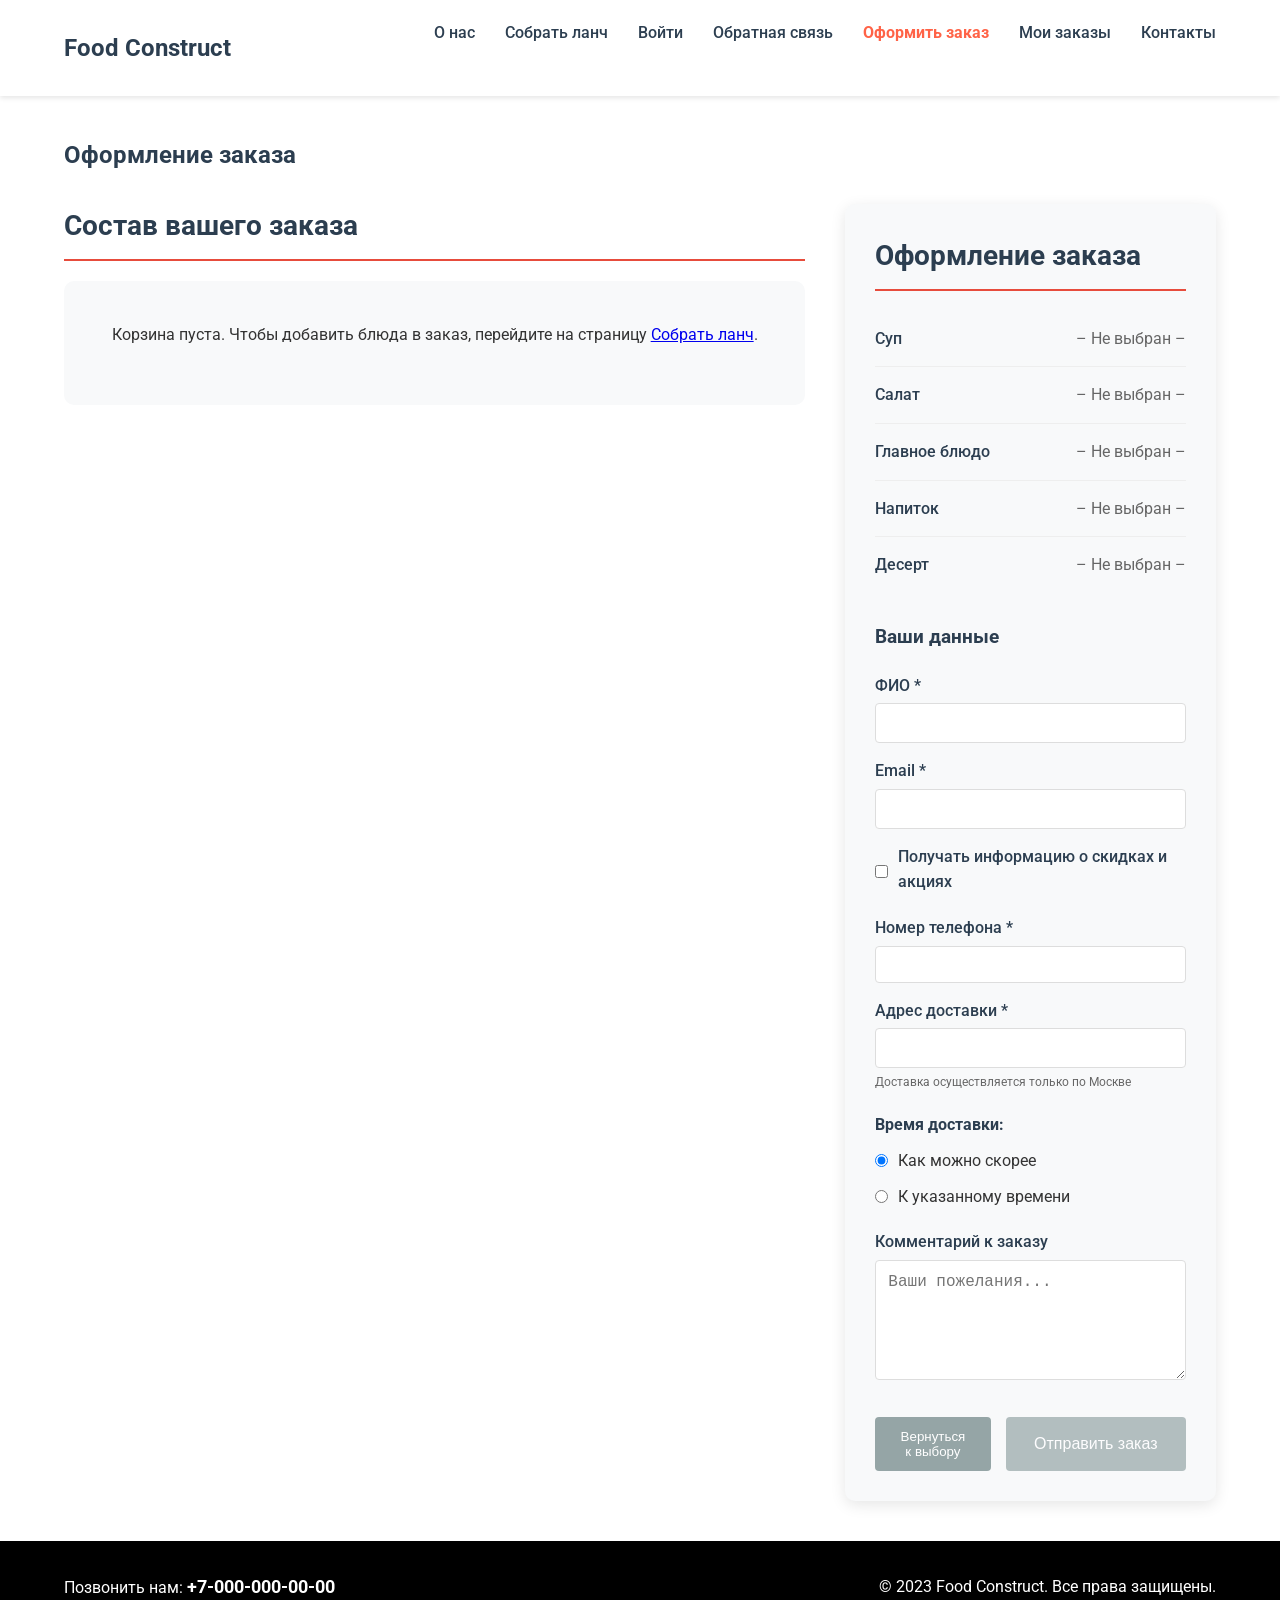
==== checkout.html @ c77e598a "Add files via upload" ====
<!DOCTYPE html>
<html lang="ru">
<head>
    <meta charset="UTF-8">
    <meta name="viewport" content="width=device-width, initial-scale=1.0">
    <title>Оформление заказа - Food Construct</title>
    <link rel="preconnect" href="https://fonts.googleapis.com">
    <link rel="preconnect" href="https://fonts.gstatic.com" crossorigin>
    <link href="https://fonts.googleapis.com/css2?family=Roboto:wght@400;500;700&display=swap" rel="stylesheet">
    <link rel="stylesheet" href="style.css">
    <link rel="stylesheet" href="lunch.css">
</head>
<body>
    <header>
        <div class="container">
            <div class="header-content">
                <h1><a href="index.html" class="logo-link">Food Construct</a></h1>
                <nav>
                    <ul>
                        <li><a href="index.html#about">О нас</a></li>
                        <li><a href="lunch.html">Собрать ланч</a></li>
                        <li><a href="auth.html">Войти</a></li>
                        <li><a href="feedback.html">Обратная связь</a></li>
                        <li><a href="checkout.html" class="active">Оформить заказ</a></li>
                        <li><a href="orders.html">Мои заказы</a></li>
                        <li><a href="index.html#contacts">Контакты</a></li>
                    </ul>
                </nav>
            </div>
        </div>
    </header>
    
    <main class="container">
        <h1>Оформление заказа</h1>
        
        <div class="order-container">
            <div class="menu-column">
                <section class="dishes-section">
                    <h2>Состав вашего заказа</h2>
                    <div id="checkout-dishes" class="checkout-dishes-grid">
                        <!-- Блюда будут загружены через JavaScript -->
                    </div>
                    <div id="empty-cart-message" style="display: none; text-align: center; padding: 40px; background: #f8f9fa; border-radius: 10px;">
                        <p>Корзина пуста. Чтобы добавить блюда в заказ, перейдите на страницу <a href="lunch.html">Собрать ланч</a>.</p>
                    </div>
                </section>
            </div>
            
            <div class="order-column">
                <div class="order-summary">
                    <h2>Оформление заказа</h2>
                    
                    <div class="order-items">
                        <div class="order-item">
                            <span class="item-category">Суп</span>
                            <span id="soup-item" class="item-name">– Не выбран –</span>
                            <span id="soup-price" class="item-price"></span>
                        </div>
                        <div class="order-item">
                            <span class="item-category">Салат</span>
                            <span id="salad-item" class="item-name">– Не выбран –</span>
                            <span id="salad-price" class="item-price"></span>
                        </div>
                        <div class="order-item">
                            <span class="item-category">Главное блюдо</span>
                            <span id="main-item" class="item-name">– Не выбрано –</span>
                            <span id="main-price" class="item-price"></span>
                        </div>
                        <div class="order-item">
                            <span class="item-category">Напиток</span>
                            <span id="drink-item" class="item-name">– Не выбран –</span>
                            <span id="drink-price" class="item-price"></span>
                        </div>
                        <div class="order-item">
                            <span class="item-category">Десерт</span>
                            <span id="dessert-item" class="item-name">– Не выбран –</span>
                            <span id="dessert-price" class="item-price"></span>
                        </div>
                    </div>
                    
                    <div class="order-total">
                        <span>Итого:</span>
                        <span id="total-price">0Р</span>
                    </div>
                    
                    <div class="customer-data">
                        <h3>Ваши данные</h3>
                        <form class="customer-form" id="checkout-form">
                            <!-- Скрытые поля для ID блюд -->
                            <input type="hidden" id="soup_id" name="soup_id">
                            <input type="hidden" id="salad_id" name="salad_id">
                            <input type="hidden" id="main_course_id" name="main_course_id">
                            <input type="hidden" id="drink_id" name="drink_id">
                            <input type="hidden" id="dessert_id" name="dessert_id">
                            
                            <div class="form-group">
                                <label for="full_name">ФИО *</label>
                                <input type="text" id="full_name" name="full_name" required>
                            </div>
                            <div class="form-group">
                                <label for="email">Email *</label>
                                <input type="email" id="email" name="email" required>
                            </div>
                            <div class="form-group checkbox-group">
                                <input type="checkbox" id="subscribe" name="subscribe" value="1">
                                <label for="subscribe">Получать информацию о скидках и акциях</label>
                            </div>
                            <div class="form-group">
                                <label for="phone">Номер телефона *</label>
                                <input type="tel" id="phone" name="phone" required>
                            </div>
                            <div class="form-group">
                                <label for="delivery_address">Адрес доставки *</label>
                                <input type="text" id="delivery_address" name="delivery_address" required>
                                <small>Доставка осуществляется только по Москве</small>
                            </div>
                            
                            <div class="delivery-time">
                                <h4>Время доставки:</h4>
                                <div class="radio-group">
                                    <div class="radio-option">
                                        <input type="radio" id="delivery_type_now" name="delivery_type" value="now" checked>
                                        <label for="delivery_type_now">Как можно скорее</label>
                                    </div>
                                    <div class="radio-option">
                                        <input type="radio" id="delivery_type_by_time" name="delivery_type" value="by_time">
                                        <label for="delivery_type_by_time">К указанному времени</label>
                                    </div>
                                </div>
                                <div class="time-input" style="display: none;">
                                    <input type="time" id="delivery_time" name="delivery_time" min="07:00" max="23:00" step="300">
                                    <small>Доступное время доставки с 7:00 до 23:00 с шагом 5 минут</small>
                                </div>
                            </div>
                            
                            <div class="form-group">
                                <label for="comment">Комментарий к заказу</label>
                                <textarea id="comment" name="comment" rows="3" placeholder="Ваши пожелания..."></textarea>
                            </div>
                            
                            <div class="form-actions">
                                <button type="button" class="btn-secondary" onclick="window.location.href='lunch.html'">Вернуться к выбору</button>
                                <button type="submit" class="btn-primary" id="submit-order-btn">Отправить заказ</button>
                            </div>
                        </form>
                    </div>
                </div>
            </div>
        </div>
    </main>
    
    <footer id="contacts">
        <div class="container">
            <div class="footer-content">
                <div class="footer-left">
                    <p>Позвонить нам: <a href="tel:+70000000000" class="phone-link">+7-000-000-00-00</a></p>
                </div>
                <div class="footer-right">
                    <p>© 2023 Food Construct. Все права защищены.</p>
                </div>
            </div>
        </div>
    </footer>
    
    <script src="checkout.js"></script>
</body>
</html>
---- style.css ----
* {
    box-sizing: border-box;
    margin: 0;
    padding: 0;
}

body {
    font-family: 'Roboto', sans-serif;
    line-height: 1.6;
    color: #333;
    background-color: #fff;
}

img {
   width: 50%; 
}

/* Стили для страницы аутентификации */
body.auth-page {
    background: linear-gradient(rgba(0, 0, 0, 0.5), rgba(0, 0, 0, 0.5)), 
                url('https://images.unsplash.com/photo-1504674900247-0877df9cc836?ixlib=rb-4.0.3&ixid=M3wxMjA3fDB8MHxwaG90by1wYWdlfHx8fGVufDB8fHx8fA%3D%3D&auto=format&fit=crop&w=2070&q=80');
    background-size: cover;
    background-position: center;
    background-attachment: fixed;
    min-height: 100vh;
    display: flex;
    flex-direction: column;
}

.auth-page header {
    background-color: transparent;
    box-shadow: none;
}

.auth-page .logo-link {
    color: #fff;
    text-decoration: none;
}

.auth-page nav a {
    color: #fff;
}

.auth-page nav a:hover {
    color: #e74c3c;
}

.auth-container {
    display: flex;
    justify-content: center;
    align-items: center;
    flex-grow: 1;
    padding: 40px 20px;
}

.auth-form {
    background: rgba(255, 255, 255, 0.95);
    padding: 40px;
    border-radius: 10px;
    box-shadow: 0 10px 30px rgba(0, 0, 0, 0.3);
    width: 100%;
    max-width: 400px;
    backdrop-filter: blur(10px);
}

.auth-form h2 {
    text-align: center;
    margin-bottom: 30px;
    color: #2c3e50;
}

.auth-links {
    display: flex;
    justify-content: space-between;
    margin-top: 20px;
    font-size: 14px;
}

.auth-links a {
    color: #3498db;
    text-decoration: none;
}

.auth-links a:hover {
    text-decoration: underline;
}

.container {
    width: 90%;
    max-width: 1200px;
    margin: 0 auto;
}

header {
    background-color: #fff;
    padding: 20px 0;
    box-shadow: 0 2px 5px rgba(0,0,0,0.1);
    position: sticky;
    top: 0;
    z-index: 100;
}

.header-content {
    display: flex;
    justify-content: space-between;
    align-items: center;
}

h1 {
    font-size: 24px;
    font-weight: 700;
    color: #2c3e50;
}

.logo-link {
    color: inherit;
    text-decoration: none;
}

nav ul {
    display: flex;
    list-style: none;
}

nav li {
    margin-left: 30px;
}

nav a {
    text-decoration: none;
    color: #2c3e50;
    font-weight: 500;
    font-size: 16px;
    transition: color 0.3s;
}

nav a:hover {
    color: #e74c3c;
}

main {
    padding: 40px 0;
}

section {
    margin-bottom: 50px;
}

h2 {
    font-size: 28px;
    margin-bottom: 20px;
    color: #2c3e50;
    padding-bottom: 10px;
}

.about-content {
    display: flex;
    flex-direction: column;
    gap: 30px;
}

.about-image {
    text-align: center;
    width: 100%;
}

.about-image img {
    max-width: 100%;
    height: auto;
    border-radius: 8px;
    box-shadow: 0 4px 8px rgba(0,0,0,0.1);
    display: block;
    object-fit: cover;
    margin: 0 auto;
}

.about-text {
    width: 100%;
    text-align: left;
}

p {
    font-size: 16px;
    margin-bottom: 15px;
    line-height: 1.8;
}

ul {
    padding-left: 20px;
    margin-bottom: 20px;
}

li {
    margin-bottom: 10px;
    font-size: 16px;
}

table {
    width: 100%;
    border-collapse: collapse;
    margin-top: 20px;
    box-shadow: 0 2px 8px rgba(0,0,0,0.1);
    border: 1px solid #ddd;
}

th, td {
    padding: 12px 15px;
    text-align: left;
    border-bottom: 1px solid #ddd;
    border-right: 1px solid #ddd;
}

th:last-child, td:last-child {
    border-right: none;
}

th {
    background-color: #f8f9fa;
    font-weight: 700;
    color: #2c3e50;
}

tr:hover {
    background-color: #f5f5f5;
}

.price {
    text-align: right;
    font-weight: 700;
    color: #333;
}

/* Стили для форм */
.feedback-section {
    max-width: 800px;
    margin: 0 auto;
}

.feedback-form, .auth-form form {
    background: #f8f9fa;
    padding: 30px;
    border-radius: 8px;
    box-shadow: 0 4px 15px rgba(0,0,0,0.1);
}

.form-group {
    margin-bottom: 20px;
}

.form-group label {
    display: block;
    margin-bottom: 8px;
    font-weight: 500;
    color: #2c3e50;
}

.form-group input[type="text"],
.form-group input[type="email"],
.form-group input[type="password"],
.form-group select,
.form-group textarea,
.form-group input[type="file"] {
    width: 100%;
    padding: 12px;
    border: 1px solid #ddd;
    border-radius: 4px;
    font-size: 16px;
    transition: border-color 0.3s, box-shadow 0.3s;
}

.form-group input:focus,
.form-group select:focus,
.form-group textarea:focus {
    outline: none;
    border-color: #3498db;
    box-shadow: 0 0 0 2px rgba(52, 152, 219, 0.2);
}

.form-group textarea {
    resize: vertical;
    min-height: 120px;
}

.radio-group {
    display: flex;
    flex-direction: column;
    gap: 10px;
}

.radio-option {
    display: flex;
    align-items: center;
}

.radio-option input[type="radio"] {
    margin-right: 10px;
}

.checkbox-group {
    display: flex;
    align-items: center;
}

.checkbox-group input[type="checkbox"] {
    margin-right: 10px;
}

.btn-primary {
    background-color: #e74c3c;
    color: white;
    border: none;
    padding: 12px 30px;
    font-size: 16px;
    border-radius: 4px;
    cursor: pointer;
    transition: background-color 0.3s;
    display: block;
    width: 100%;
}

.btn-primary:hover {
    background-color: #c0392b;
}

.form-group small {
    display: block;
    margin-top: 5px;
    color: #666;
    font-size: 12px;
}

footer {
    background-color: #000;
    color: #fff;
    padding: 30px 0;
}

.footer-content {
    display: flex;
    justify-content: space-between;
    align-items: center;
}

.footer-left {
    text-align: left;
}

.footer-right {
    text-align: right;
}

footer p {
    margin-bottom: 0;
    font-size: 16px;
}

footer a {
    color: #fff;
    text-decoration: none;
    font-weight: 500;
}

footer a:hover {
    color: #e74c3c;
}

.phone-link {
    font-size: 18px;
    font-weight: 700;
}

/* Адаптивность */
@media (max-width: 768px) {
    .header-content {
        flex-direction: column;
        gap: 15px;
    }
    
    nav ul {
        flex-wrap: wrap;
        justify-content: center;
    }
    
    nav li {
        margin: 0 10px 10px 0;
    }
    
    .footer-content {
        flex-direction: column;
        gap: 15px;
        text-align: center;
    }
    
    .footer-left, .footer-right {
        text-align: center;
    }
    
    .auth-form, .feedback-form {
        padding: 20px;
    }
}

/* Дополнения к основному style.css для прижатия футера и активных ссылок */

/* Прижатие футера к низу */
html, body {
    height: 100%;
}

body {
    display: flex;
    flex-direction: column;
    min-height: 100vh;
}

main {
    flex: 1 0 auto;
}

footer {
    flex-shrink: 0;
}

/* Активные ссылки в навигации */
nav a.active {
    color: tomato;
    font-weight: 700;
}

/* Адаптивность для главной страницы */
@media (max-width: 800px) {
    .header-content {
        flex-direction: column;
        gap: 15px;
    }
    
    nav ul {
        flex-wrap: wrap;
        justify-content: center;
        gap: 15px;
    }
    
    nav li {
        margin: 0;
    }
    
    .about-image img {
        width: 100px;
    }
}

@media (max-width: 600px) {
    h1 {
        text-align: center;
    }
    
    nav ul {
        flex-direction: column;
        align-items: center;
        gap: 10px;
    }
    
    nav a {
        font-size: 20px;
    }
    
    .about-image img {
        width: 100%;
    }
    
    table {
        font-size: 14px;
    }
}

@media (max-width: 400px) {
    table {
        font-size: 12px;
    }
    
    th, td {
        padding: 8px 10px;
    }
}

/* Стили для изображений с ошибками загрузки */
img[src=""], 
img:not([src]) {
    background: #f5f5f5 url('data:image/svg+xml;utf8,<svg xmlns="http://www.w3.org/2000/svg" width="24" height="24" viewBox="0 0 24 24" fill="%23ccc"><path d="M21 19V5c0-1.1-.9-2-2-2H5c-1.1 0-2 .9-2 2v14c0 1.1.9 2 2 2h14c1.1 0 2-.9 2-2zM8.5 13.5l2.5 3.01L14.5 12l4.5 6H5l3.5-4.5z"/></svg>') no-repeat center;
    background-size: 24px;
}
---- lunch.css ----
.order-container {
    display: grid;
    grid-template-columns: 2fr 1fr;
    gap: 40px;
    margin-top: 30px;
}

.dishes-section {
    margin-bottom: 50px;
}

.dishes-section h2 {
    border-bottom: 2px solid #e74c3c;
    padding-bottom: 10px;
    margin-bottom: 20px;
}

/* Стили для фильтров */
.filters-container {
    display: flex;
    gap: 10px;
    margin-bottom: 20px;
    flex-wrap: wrap;
}

.filter-btn {
    background-color: #f8f9fa;
    border: 2px solid #e74c3c;
    color: #e74c3c;
    padding: 8px 16px;
    border-radius: 20px;
    cursor: pointer;
    font-weight: 500;
    transition: all 0.3s ease;
    font-size: 14px;
}

.filter-btn:hover {
    background-color: #e74c3c;
    color: white;
}

.filter-btn.active {
    background-color: #e74c3c;
    color: white;
}

.dishes-grid {
    display: grid;
    grid-template-columns: repeat(3, 1fr);
    gap: 20px;
}

.dish-item {
    display: flex;
    flex-direction: column;
    padding: 20px;
    border-radius: 35px;
    cursor: pointer;
    filter: drop-shadow(17px 19px 24px rgba(0, 0, 0, 0.13));
    background-color: white;
    transition: all 0.3s ease;
    height: 100%;
}

.dish-item:hover {
    border: 2px solid tomato;
    transform: translateY(-5px);
}

.dish-item.selected {
    border: 2px solid tomato;
    transform: translateY(-5px);
}

.dish-item img {
    width: 100%;
    border-radius: 25px;
    height: 180px;
    object-fit: cover;
    margin-bottom: 15px;
}

.dish-item .price {
    font-size: 20px;
    font-weight: 700;
    color: #333;
    margin-bottom: 5px;
}

.dish-item .name {
    font-size: 18px;
    font-weight: 500;
    margin-bottom: 5px;
    flex-grow: 1;
    min-height: 50px;
}

.dish-item .weight {
    color: #666;
    margin-bottom: 15px;
}

.add-btn {
    background-color: #f1eee9;
    border: none;
    padding: 10px 30px;
    border-radius: 10px;
    cursor: pointer;
    font-weight: 500;
    transition: all 0.3s ease;
    margin-top: auto;
}

.add-btn:hover {
    background-color: #e74c3c;
    color: white;
}

.order-summary {
    background: #f8f9fa;
    padding: 30px;
    border-radius: 10px;
    box-shadow: 0 4px 15px rgba(0,0,0,0.1);
    position: sticky;
    top: 100px;
}

.order-summary h2 {
    border-bottom: 2px solid #e74c3c;
    padding-bottom: 10px;
    margin-bottom: 20px;
}

.order-items {
    margin-bottom: 30px;
}

.order-item {
    display: flex;
    justify-content: space-between;
    align-items: center;
    padding: 15px 0;
    border-bottom: 1px solid #eee;
}

.order-item:last-child {
    border-bottom: none;
}

.item-category {
    font-weight: 500;
    color: #2c3e50;
    min-width: 120px;
}

.item-name {
    color: #666;
    text-align: right;
    flex: 1;
    margin-left: 10px;
}

.order-empty {
    text-align: center;
    color: #666;
    font-style: italic;
    padding: 20px;
    display: none;
}

.order-total {
    display: none;
    justify-content: space-between;
    align-items: center;
    padding: 15px 0;
    border-top: 2px solid #e74c3c;
    font-weight: 700;
    font-size: 18px;
    color: #2c3e50;
    margin-top: 20px;
}

.customer-data h3 {
    margin-bottom: 20px;
    color: #2c3e50;
}

.form-group {
    margin-bottom: 15px;
}

.form-group label {
    display: block;
    margin-bottom: 5px;
    font-weight: 500;
    color: #2c3e50;
}

.form-group input[type="text"],
.form-group input[type="email"],
.form-group input[type="tel"],
.form-group input[type="time"] {
    width: 100%;
    padding: 10px;
    border: 1px solid #ddd;
    border-radius: 4px;
}

.checkbox-group {
    display: flex;
    align-items: center;
}

.checkbox-group input[type="checkbox"] {
    margin-right: 10px;
}

.delivery-time {
    margin: 20px 0;
}

.delivery-time h4 {
    margin-bottom: 10px;
    color: #2c3e50;
}

.radio-group {
    display: flex;
    flex-direction: column;
    gap: 10px;
}

.radio-option {
    display: flex;
    align-items: center;
}

.radio-option input[type="radio"] {
    margin-right: 10px;
}

.time-input {
    margin-top: 10px;
    display: none;
}

.time-input small {
    display: block;
    margin-top: 5px;
    color: #666;
    font-size: 12px;
}

.form-actions {
    display: flex;
    gap: 15px;
    margin-top: 30px;
}

.btn-secondary {
    background-color: #95a5a6;
    color: white;
    border: none;
    padding: 12px 25px;
    border-radius: 4px;
    cursor: pointer;
    flex: 1;
}

.btn-secondary:hover {
    background-color: #7f8c8d;
}

.btn-primary {
    background-color: #e74c3c;
    color: white;
    border: none;
    padding: 12px 25px;
    border-radius: 4px;
    cursor: pointer;
    flex: 2;
    transition: all 0.3s ease;
    text-decoration: none;
    text-align: center;
    display: block;
}

.btn-primary:hover {
    background-color: #c0392b;
}

.btn-primary:disabled {
    background-color: #95a5a6;
    cursor: not-allowed;
    opacity: 0.7;
}

/* Стили для панели оформления заказа */
.checkout-total {
    display: none;
    border-top: 2px solid #e74c3c;
    padding-top: 20px;
    margin-top: 20px;
}

.total-price {
    display: flex;
    justify-content: space-between;
    align-items: center;
    font-weight: 700;
    font-size: 18px;
    color: #2c3e50;
    margin-bottom: 20px;
}

.checkout-btn {
    width: 100%;
    text-align: center;
}

.lunch-variants {
    margin: 50px 0;
    padding: 30px;
    background: #f8f9fa;
    border-radius: 10px;
}

.lunch-variants h2 {
    text-align: center;
    margin-bottom: 30px;
    color: #2c3e50;
}

.variants-grid {
    display: grid;
    grid-template-columns: repeat(3, 1fr);
    gap: 20px;
}

.variant-item {
    background: white;
    padding: 20px;
    border-radius: 10px;
    box-shadow: 0 2px 10px rgba(0,0,0,0.1);
    transition: transform 0.3s ease;
}

.variant-item:hover {
    transform: translateY(-5px) scale(1.02);
}

.variant-dishes {
    display: flex;
    flex-direction: column;
    gap: 15px;
    margin-bottom: 15px;
}

.dish-option {
    display: flex;
    align-items: center;
    gap: 10px;
    padding: 10px;
    border-radius: 8px;
    background: #f8f9fa;
    transition: background-color 0.3s ease;
}

.dish-option:hover {
    background: #e9ecef;
}

.dish-icon {
    font-size: 24px;
    width: 40px;
    height: 40px;
    display: flex;
    align-items: center;
    justify-content: center;
    border-radius: 50%;
    background: white;
    transition: transform 0.3s ease;
}

.variant-item:hover .dish-icon {
    transform: translateY(-3px) scale(1.1);
}

.variant-info {
    font-size: 12px;
    color: #666;
    text-align: center;
    margin: 0;
    font-style: italic;
}

.notification-overlay {
    position: fixed;
    top: 0;
    left: 0;
    width: 100%;
    height: 100%;
    background: rgba(0, 0, 0, 0.7);
    display: flex;
    justify-content: center;
    align-items: center;
    z-index: 1000;
}

.notification {
    background: white;
    padding: 30px;
    border-radius: 10px;
    box-shadow: 0 10px 30px rgba(0,0,0,0.3);
    max-width: 400px;
    width: 90%;
    text-align: center;
}

.notification h3 {
    color: #2c3e50;
    margin-bottom: 15px;
}

.notification p {
    margin-bottom: 20px;
    color: #666;
}

.notification-btn {
    background: #e74c3c;
    color: white;
    border: none;
    padding: 12px 30px;
    border-radius: 5px;
    cursor: pointer;
    font-size: 16px;
    transition: all 0.3s ease;
}

.notification-btn:hover {
    background: #c0392b;
    color: #f8f9fa;
}

@media (max-width: 800px) {
    .order-container {
        grid-template-columns: 1fr;
    }
    
    .dishes-grid {
        grid-template-columns: repeat(2, 1fr);
    }
    
    .order-summary {
        position: static;
    }
    
    .variants-grid {
        grid-template-columns: repeat(2, 1fr);
    }
    
    .filters-container {
        justify-content: center;
    }
}

@media (max-width: 600px) {
    .dishes-grid {
        grid-template-columns: 1fr;
    }
    
    .form-actions {
        flex-direction: column;
    }
    
    .variants-grid {
        grid-template-columns: 1fr;
    }
    
    .filters-container {
        flex-direction: column;
        align-items: center;
    }
    
    .filter-btn {
        width: 200px;
    }

.dish-item.selected {
    border: 2px solid tomato !important;
    transform: translateY(-5px) !important;
}

/* Стили для checkout страницы */
.checkout-dishes-grid {
    display: grid;
    grid-template-columns: repeat(auto-fit, minmax(280px, 1fr));
    gap: 20px;
    margin-top: 20px;
}

.checkout-dish-item {
    background: white;
    border-radius: 15px;
    padding: 20px;
    box-shadow: 0 4px 15px rgba(0,0,0,0.1);
    display: flex;
    flex-direction: column;
    transition: transform 0.3s ease;
    border: 2px solid transparent;
}

.checkout-dish-item:hover {
    transform: translateY(-5px);
    border-color: #e74c3c;
}

.checkout-dish-image {
    position: relative;
    margin-bottom: 15px;
}

.checkout-dish-image img {
    width: 100%;
    height: 180px;
    object-fit: cover;
    border-radius: 10px;
}

.dish-category {
    position: absolute;
    top: 10px;
    left: 10px;
    background: rgba(231, 76, 60, 0.9);
    color: white;
    padding: 5px 10px;
    border-radius: 15px;
    font-size: 12px;
    font-weight: 500;
}

.checkout-dish-info {
    flex-grow: 1;
    display: flex;
    flex-direction: column;
}

.checkout-dish-name {
    font-size: 16px;
    font-weight: 500;
    color: #2c3e50;
    margin-bottom: 10px;
    flex-grow: 1;
}

.checkout-dish-price {
    font-size: 18px;
    font-weight: 700;
    color: #e74c3c;
    margin-bottom: 15px;
}

.remove-btn {
    background-color: #e74c3c;
    color: white;
    border: none;
    padding: 10px 15px;
    border-radius: 8px;
    cursor: pointer;
    font-weight: 500;
    transition: background-color 0.3s ease;
    font-size: 14px;
}

.remove-btn:hover {
    background-color: #c0392b;
}

.loading {
    text-align: center;
    padding: 40px;
    font-size: 18px;
    color: #666;
    background: #f8f9fa;
    border-radius: 10px;
    margin: 20px 0;
}

/* Стиль для обработки ошибок загрузки изображений */
.dish-item img {
    background: #f5f5f5;
}

.checkout-dish-item img {
    background: #f5f5f5;
}


.dish-item.selected {
    border: 2px solid tomato !important;
    transform: translateY(-5px) !important;
}

/* Стили для checkout страницы */
.checkout-dishes-grid {
    display: grid;
    grid-template-columns: repeat(auto-fit, minmax(280px, 1fr));
    gap: 20px;
    margin-top: 20px;
}

.checkout-dish-item {
    background: white;
    border-radius: 15px;
    padding: 20px;
    box-shadow: 0 4px 15px rgba(0,0,0,0.1);
    display: flex;
    flex-direction: column;
    transition: transform 0.3s ease;
    border: 2px solid transparent;
}

.checkout-dish-item:hover {
    transform: translateY(-5px);
    border-color: #e74c3c;
}

.checkout-dish-image {
    position: relative;
    margin-bottom: 15px;
}

.checkout-dish-image img {
    width: 100%;
    height: 180px;
    object-fit: cover;
    border-radius: 10px;
}

.dish-category {
    position: absolute;
    top: 10px;
    left: 10px;
    background: rgba(231, 76, 60, 0.9);
    color: white;
    padding: 5px 10px;
    border-radius: 15px;
    font-size: 12px;
    font-weight: 500;
}

.checkout-dish-info {
    flex-grow: 1;
    display: flex;
    flex-direction: column;
}

.checkout-dish-name {
    font-size: 16px;
    font-weight: 500;
    color: #2c3e50;
    margin-bottom: 10px;
    flex-grow: 1;
}

.checkout-dish-price {
    font-size: 18px;
    font-weight: 700;
    color: #e74c3c;
    margin-bottom: 15px;
}

.remove-btn {
    background-color: #e74c3c;
    color: white;
    border: none;
    padding: 10px 15px;
    border-radius: 8px;
    cursor: pointer;
    font-weight: 500;
    transition: background-color 0.3s ease;
    font-size: 14px;
}

.remove-btn:hover {
    background-color: #c0392b;
}
}

/* Стили для индикатора загрузки */
.loading-indicator {
    text-align: center;
    padding: 40px;
    font-size: 18px;
    color: #666;
    background: #f8f9fa;
    border-radius: 10px;
    margin: 20px 0;
}

.error-message {
    text-align: center;
    padding: 40px;
    color: #e74c3c;
    font-size: 16px;
    background: #f8f9fa;
    border-radius: 10px;
    margin: 20px 0;
}

/* Обработка ошибок загрузки изображений */
.dish-item img {
    background: #f5f5f5;
}

.dish-item img[src=""] {
    background: #f5f5f5 url('data:image/svg+xml;utf8,<svg xmlns="http://www.w3.org/2000/svg" width="50" height="50" viewBox="0 0 24 24" fill="%23ccc"><path d="M21 19V5c0-1.1-.9-2-2-2H5c-1.1 0-2 .9-2 2v14c0 1.1.9 2 2 2h14c1.1 0 2-.9 2-2zM8.5 13.5l2.5 3.01L14.5 12l4.5 6H5l3.5-4.5z"/></svg>') no-repeat center;
    background-size: 50px;
}

/* Анимации для уведомлений */
@keyframes slideIn {
    from {
        transform: translateX(100%);
        opacity: 0;
    }
    to {
        transform: translateX(0);
        opacity: 1;
    }
}

@keyframes slideOut {
    from {
        transform: translateX(0);
        opacity: 1;
    }
    to {
        transform: translateX(100%);
        opacity: 0;
    }
}

/* Добавить в конец файла lunch.css */

/* Стили для индикатора загрузки */
.loading-indicator {
    text-align: center;
    padding: 40px;
    font-size: 18px;
    color: #666;
    background: #f8f9fa;
    border-radius: 10px;
    margin: 20px 0;
}

.error-message {
    text-align: center;
    padding: 40px;
    color: #e74c3c;
    font-size: 16px;
    background: #f8f9fa;
    border-radius: 10px;
    margin: 20px 0;
}

/* Обработка ошибок загрузки изображений */
.dish-item img {
    background: #f5f5f5;
}

.dish-item img[src=""] {
    background: #f5f5f5 url('data:image/svg+xml;utf8,<svg xmlns="http://www.w3.org/2000/svg" width="50" height="50" viewBox="0 0 24 24" fill="%23ccc"><path d="M21 19V5c0-1.1-.9-2-2-2H5c-1.1 0-2 .9-2 2v14c0 1.1.9 2 2 2h14c1.1 0 2-.9 2-2zM8.5 13.5l2.5 3.01L14.5 12l4.5 6H5l3.5-4.5z"/></svg>') no-repeat center;
    background-size: 50px;
}

/* Анимации для уведомлений */
@keyframes slideIn {
    from {
        transform: translateX(100%);
        opacity: 0;
    }
    to {
        transform: translateX(0);
        opacity: 1;
    }
}

@keyframes slideOut {
    from {
        transform: translateX(0);
        opacity: 1;
    }
    to {
        transform: translateX(100%);
        opacity: 0;
    }
}
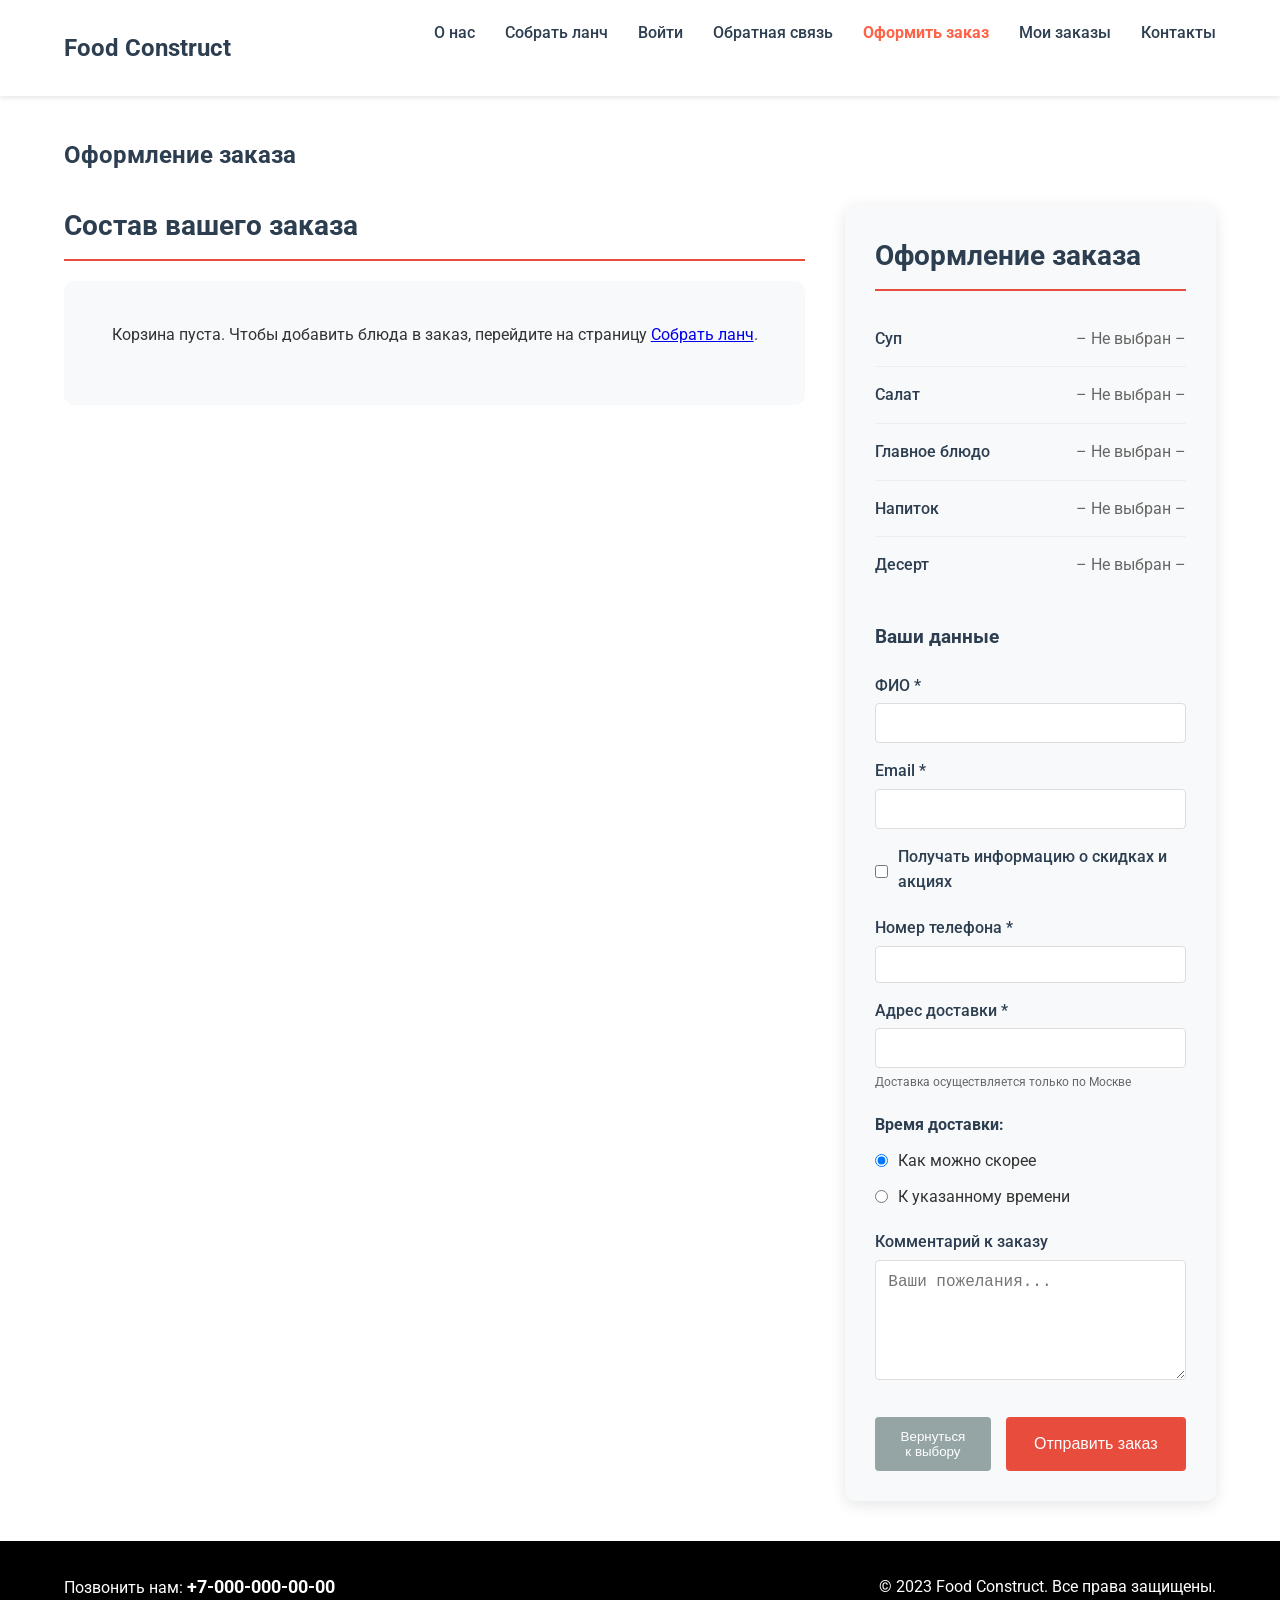
==== commit fea436f6: "Add files via upload" ====
--- a/checkout.html
+++ b/checkout.html
@@ -9,6 +9,7 @@
     <link href="https://fonts.googleapis.com/css2?family=Roboto:wght@400;500;700&display=swap" rel="stylesheet">
     <link rel="stylesheet" href="style.css">
     <link rel="stylesheet" href="lunch.css">
+    <link rel="stylesheet" href="checkout.css">
 </head>
 <body>
     <header>
@@ -163,5 +164,10 @@
     </footer>
     
     <script src="checkout.js"></script>
+    <input type="hidden" id="soup_id" name="soup_id">
+    <input type="hidden" id="salad_id" name="salad_id">        <!-- ← salad_id, как в API -->
+    <input type="hidden" id="main_course_id" name="main_course_id">
+    <input type="hidden" id="drink_id" name="drink_id">
+    <input type="hidden" id="dessert_id" name="dessert_id">
 </body>
 </html>
--- a/checkout.css
+++ b/checkout.css
@@ -0,0 +1,123 @@
+/* Стили для страницы оформления заказа */
+
+.checkout-dishes-grid {
+    display: grid;
+    grid-template-columns: repeat(auto-fit, minmax(280px, 1fr));
+    gap: 20px;
+    margin-top: 20px;
+}
+
+.checkout-dish-item {
+    background: #fff;
+    border-radius: 12px;
+    box-shadow: 0 4px 12px rgba(0, 0, 0, 0.05);
+    overflow: hidden;
+    transition: transform 0.2s ease;
+}
+
+.checkout-dish-item:hover {
+    transform: translateY(-2px);
+    box-shadow: 0 6px 16px rgba(0, 0, 0, 0.1);
+}
+
+.checkout-dish-image {
+    position: relative;
+    height: 200px;
+    overflow: hidden;
+    background: #f8f9fa;
+}
+
+.checkout-dish-image img {
+    width: 100%;
+    height: 100%;
+    object-fit: cover;
+    transition: transform 0.3s ease;
+}
+
+.checkout-dish-image:hover img {
+    transform: scale(1.05);
+}
+
+.dish-category {
+    position: absolute;
+    bottom: 0;
+    left: 0;
+    right: 0;
+    background: rgba(0, 0, 0, 0.7);
+    color: white;
+    padding: 8px 12px;
+    font-size: 14px;
+    font-weight: 500;
+    text-align: center;
+    backdrop-filter: blur(2px);
+}
+
+.checkout-dish-info {
+    padding: 15px;
+    display: flex;
+    flex-direction: column;
+    gap: 10px;
+}
+
+.checkout-dish-name {
+    font-weight: 600;
+    font-size: 16px;
+    color: #2c3e50;
+    margin: 0;
+    line-height: 1.4;
+}
+
+.checkout-dish-price {
+    font-weight: 700;
+    font-size: 18px;
+    color: #e74c3c;
+    margin: 0;
+}
+
+.remove-btn {
+    background: #e74c3c;
+    color: white;
+    border: none;
+    padding: 8px 16px;
+    border-radius: 6px;
+    cursor: pointer;
+    font-size: 14px;
+    font-weight: 500;
+    transition: background-color 0.2s ease;
+    align-self: flex-start;
+    margin-top: 10px;
+}
+
+.remove-btn:hover {
+    background: #c0392b;
+}
+
+.remove-btn:focus {
+    outline: 2px solid #fff;
+    outline-offset: 2px;
+}
+
+/* Для адаптивности */
+@media (max-width: 768px) {
+    .checkout-dishes-grid {
+        grid-template-columns: repeat(auto-fit, minmax(240px, 1fr));
+        gap: 15px;
+    }
+    
+    .checkout-dish-image {
+        height: 180px;
+    }
+    
+    .checkout-dish-name {
+        font-size: 14px;
+    }
+    
+    .checkout-dish-price {
+        font-size: 16px;
+    }
+    
+    .remove-btn {
+        padding: 6px 12px;
+        font-size: 12px;
+    }
+}
